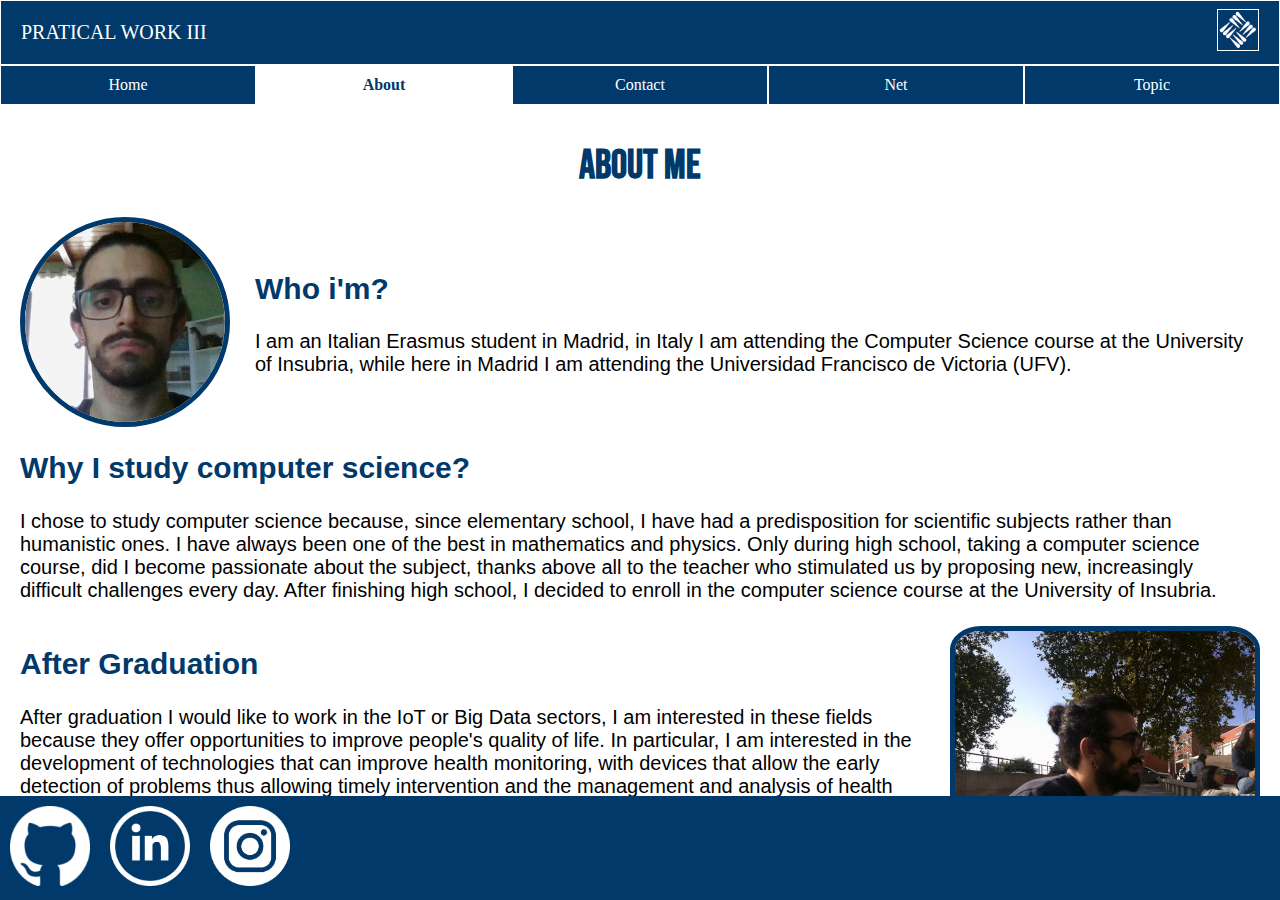
==== docs/public/about.html @ a46e9b0a "Adding about.html and relative files" ====
<!DOCTYPE html>
<html>
    <head>
        <!-- Basic -->
        <meta charset="utf-8" />
        <meta http-equiv="X-UA-Compatible" content="IE=edge" />
        
        <!-- Mobile Metas -->
        <meta name="viewport" content="width=device-width, initial-scale=1, shrink-to-fit=no" />
        
        <!-- Site Metas -->
        <meta name="keywords" content="" />
        <meta name="description" content="" />
        <meta name="author" content="" />
        
        <title>Home</title>
        
        <link rel="stylesheet" href="../css/menu.css">
        <link rel="stylesheet" href="../css/about.css">
    </head>
    <body class="content">
        <header>
            <div class="header-content">
                <div class="header-title"><p>PRATICAL WORK III</p><a href="https://www.ufv.es/" ><img class="header-logo" src="../images/ufv_logo.png"></a></div>
                <nav>
                    <div class="nav-item"><a href="../index.html">Home</a></div>
                    <div class="nav-item active"><a href="#">About</a></div>
                    <div class="nav-item"><a href="./contact.html">Contact</a></div>
                    <div class="nav-item"><a href="./net.html">Net</a></div>
                    <div class="nav-item"><a href="./topic.html">Topic</a></div>
                </nav>
            </div>
        </header>
        <main>
            <h1>ABOUT ME</h1>
            <div class="img-text">
                <img class="rounded" src="../images/aboutMe.jpg"> 
            <div>
                <h2>Who i'm?</h3>
                <p>I am an Italian Erasmus student in Madrid, in Italy I am attending the Computer Science course at the University of Insubria, while here in Madrid I am attending the Universidad Francisco de Victoria (UFV).</p>
            </div>
            </div>

            <div>
                <h2>Why I study computer science?</h2>
                <p>I chose to study computer science because, since elementary school, I have had a predisposition for scientific subjects rather than humanistic ones. I have always been one of the best in mathematics and physics. Only during high school, taking a computer science course, did I become passionate about the subject, thanks above all to the teacher who stimulated us by proposing new, increasingly difficult challenges every day. After finishing high school, I decided to enroll in the computer science course at the University of Insubria.</p> 
            </div>

            <div class="img-text">
                <div>
                    <h2>After Graduation</h2>
                    <p>
                        After graduation I would like to work in the IoT or Big Data sectors, I am interested in these fields because they offer opportunities to improve people's quality of life.
                        In particular, I am interested in the development of technologies that can improve health monitoring, with devices that allow the early detection of problems thus allowing timely intervention and the management and analysis of health data allowing the creation of systems that make diagnoses more accurate and more personalized care.
                    </p>
                </div>
                <img class="border" src="../images/about.jpeg">

            </div>

            <div>
                <h2>My little bag of experience</h2>
                <p>
                    Instruction:
                    <ul>
                        <li>Scientific High School diploma</li>
                        <li>Attending Computer Science degree course</li>
                    </ul>
                    Work experience:
                    <ul>
                        <li>Electrician</li>
                        <li>warehouse worker</li>
                    </ul>
                    Volunteering Activities:
                    <ul>
                        <li>Italian Red Cross (CRI)</li>
                        <li>"Millepiedi" Onlus</li>
                    </ul>
                </p>
            </div>


            
        </main>
        <footer>
            <div class="footer-content">
            <a href="https://github.com/Ti-Voglio-Bene" target="_blank" class="logo-link">
                <img src="../images/git_logo.png" alt="GitHub" class="logo">
            </a>
            <a href="https://it.linkedin.com/in/gabriele-borgia-b2540a241?trk=people-guest_people_search-card" target="_blank" class="logo-link">
                <img src="../images/linkedIn_logo.png" alt="LinkedIn" class="logo">
            </a>
            <a href="https://www.instagram.com/gatti__foto__di/" target="_blank" class="logo-link">
                <img src="../images/instagram_logo.png" alt="LinkedIn" class="logo">
            </a>
            </div>
        </footer>
    </body>
</html>
---- docs/css/menu.css ----
body {
    margin: 0; /* Rimuove margini predefiniti del browser */
    display: flex; /* Usa Flexbox */
    flex-direction: column; /* Imposta la direzione del layout (colonna) */
    height: 100%; /* Imposta l'altezza della viewport */
}

main{
    flex: 1;
}

.content {
    display: flex;
    flex-direction: column;
    height: 100vh;
}

.header-logo {
    width: 40px;
    height: auto;
    border: 1px solid #fff;
}

.header-title {
    width: 100%; /* Occupa tutto lo spazio orizzontale */
    background-color: #00396a;
    display: flex; /* Usa Flexbox per allineare contenuto */
    justify-content: space-between; /* Allinea gli elementi orizzontalmente */
    align-items: center; /* Allinea gli elementi verticalmente */
    color: white;
    font-size: 20px;
    padding: 0 20px;
    box-sizing: border-box;
    border: 1px solid #fff;
}

nav {
    background-color: #00396a;
    display: flex;
    justify-content: space-between; /* Distribuisce lo spazio tra gli elementi */
    align-items: center; /* Allinea verticalmente al centro */
}

.nav-item {
    display: block;  /* Assicurati che il div occupi l'intero spazio */
    flex: 1;
    text-align: center;
    color: white;
    padding: 10px;
    border: 1px solid #fff;
}


.nav-item a {
    display: block;  /* Rende il link un blocco per occupare l'intero spazio */
    width: 100%;     /* Garantisce che il link occupi tutta la larghezza del div */
    height: 100%;    /* Può essere utile per rendere il link cliccabile anche verticalmente */
    text-decoration: none;  /* Rimuove la sottolineatura */
    color: inherit;  /* Rende il colore del testo ereditato dal div */
}

.nav-item a:active, a:focus, a:hover {
    color: inherit;
}


.active {
    background-color: white;
    font-weight: bold;
    color: #00396a;
}

.nav-link {
    color: white;
}

footer {
    background-color: #00396a;
    color: white;
    width: 100%; /* Occupa tutta la larghezza */
}

.footer-content {
    position: relative;
    display: flex;
    padding-top: 10px;
    padding-bottom: 10px;
    gap: 20px;
    padding-left: 10px;
    bottom: 0px;
}

.logo {
    width: 80px;
    height: auto;
    transition: transform 0.3s ease;
}

.logo-link:hover .logo {
    transform: scale(1.1);
}
---- docs/css/about.css ----
@import url('https://fonts.googleapis.com/css2?family=Bebas+Neue&display=swap');
@import url('https://fonts.googleapis.com/css2?family=Montserrat:ital,wght@0,100..900;1,100..900&display=swap');

main{
    overflow: auto;
    font-size: 20px;
    padding: 20px;
    padding-top: 10px;
    font-family: "Montserrat:ital",sans-serif;
   
}

.img-text{
    display: flex;
    align-items: center;
    gap: 25px; 
}

h1{
    font-family: "Bebas Neue",sans-serif;
    font-size: 40px;
    text-align: center;
    font-weight: bold;
    color:  #00396a;
}

h2{
   color:  #00396a;
}

.rounded{
    border-radius: 50%;
    border: 5px solid;
    border-color: #00396a;
    
}

.border{
    border-radius: 10%;
    border: 5px solid;
    border-color: #00396a;
}
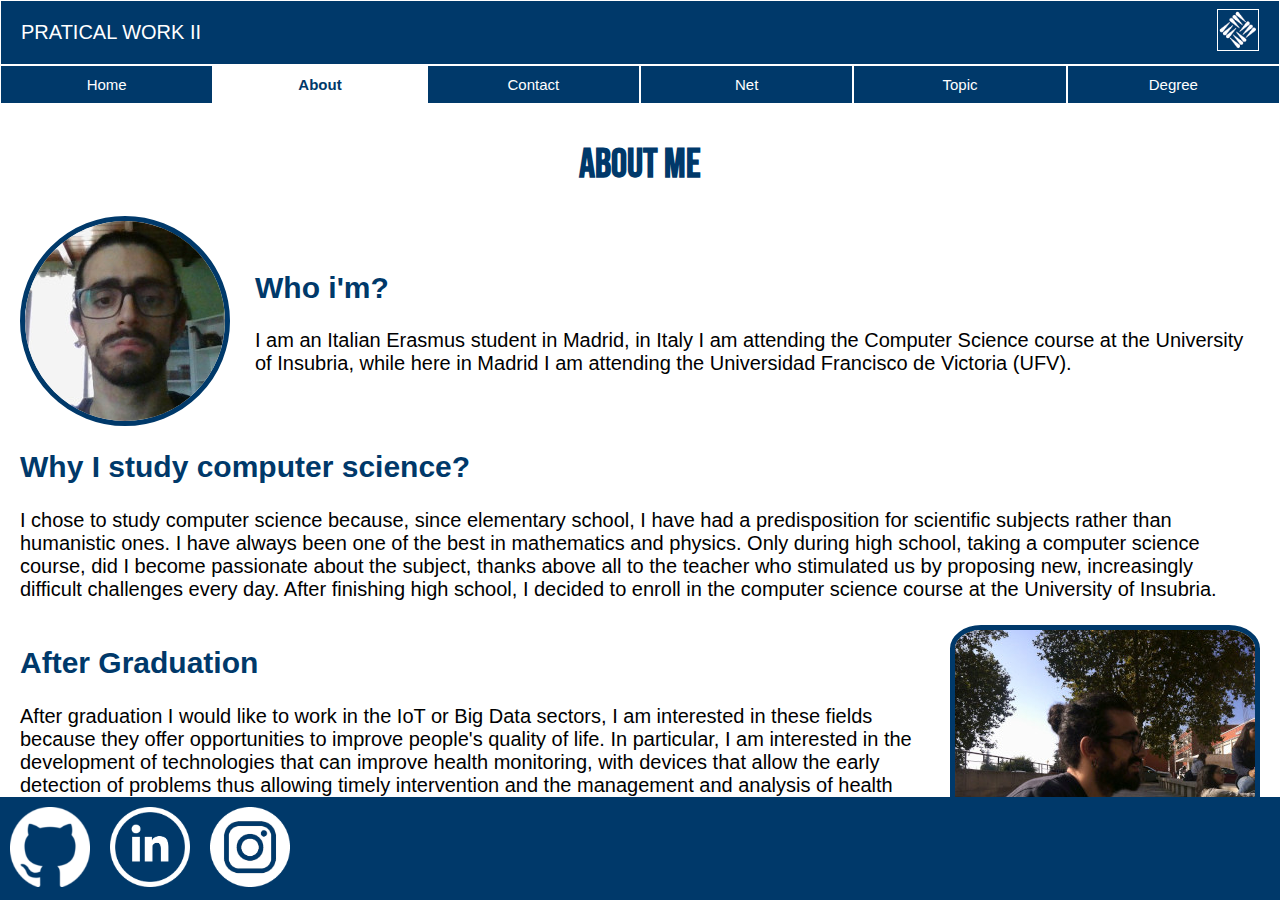
==== commit 75ee726a: "Correction of errors within the various HTML files and minor changes to the CSS files." ====
--- a/docs/public/about.html
+++ b/docs/public/about.html
@@ -13,7 +13,7 @@
         <meta name="description" content="" />
         <meta name="author" content="" />
         
-        <title>Home</title>
+        <title>About</title>
         
         <link rel="stylesheet" href="../css/menu.css">
         <link rel="stylesheet" href="../css/about.css">
@@ -21,13 +21,14 @@
     <body class="content">
         <header>
             <div class="header-content">
-                <div class="header-title"><p>PRATICAL WORK III</p><a href="https://www.ufv.es/" ><img class="header-logo" src="../images/ufv_logo.png"></a></div>
+                <div class="header-title"><p>PRATICAL WORK II</p><a href="https://www.ufv.es/" ><img class="header-logo" src="../images/ufv_logo.png"></a></div>
                 <nav>
                     <div class="nav-item"><a href="../index.html">Home</a></div>
                     <div class="nav-item active"><a href="#">About</a></div>
                     <div class="nav-item"><a href="./contact.html">Contact</a></div>
                     <div class="nav-item"><a href="./net.html">Net</a></div>
                     <div class="nav-item"><a href="./topic.html">Topic</a></div>
+                    <div class="nav-item"><a href="./degree.html">Degree</a></div>
                 </nav>
             </div>
         </header>
@@ -77,6 +78,8 @@
                         <li>"Millepiedi" Onlus</li>
                     </ul>
                 </p>
+
+                <a href="../images/CV_Borgia_Gabriele.pdf" target="_blank" class="button">CURRICULM VITAE</a>
             </div>
 
 
--- a/docs/css/menu.css
+++ b/docs/css/menu.css
@@ -1,8 +1,12 @@
+@import url('https://fonts.googleapis.com/css2?family=Bebas+Neue&display=swap');
+@import url('https://fonts.googleapis.com/css2?family=Montserrat:ital,wght@0,100..900;1,100..900&display=swap');
 body {
-    margin: 0; /* Rimuove margini predefiniti del browser */
-    display: flex; /* Usa Flexbox */
-    flex-direction: column; /* Imposta la direzione del layout (colonna) */
-    height: 100%; /* Imposta l'altezza della viewport */
+    margin: 0;
+    display: flex;
+    flex-direction: column;
+    height: 100%;
+    font-size: 15px;
+    font-family: "Montserrat:ital",sans-serif;
 }
 
 main{
@@ -22,11 +26,11 @@
 }
 
 .header-title {
-    width: 100%; /* Occupa tutto lo spazio orizzontale */
+    width: 100%;
     background-color: #00396a;
-    display: flex; /* Usa Flexbox per allineare contenuto */
-    justify-content: space-between; /* Allinea gli elementi orizzontalmente */
-    align-items: center; /* Allinea gli elementi verticalmente */
+    display: flex;
+    justify-content: space-between;
+    align-items: center;
     color: white;
     font-size: 20px;
     padding: 0 20px;
@@ -37,12 +41,12 @@
 nav {
     background-color: #00396a;
     display: flex;
-    justify-content: space-between; /* Distribuisce lo spazio tra gli elementi */
-    align-items: center; /* Allinea verticalmente al centro */
+    justify-content: space-between;
+    align-items: center;
 }
 
 .nav-item {
-    display: block;  /* Assicurati che il div occupi l'intero spazio */
+    display: block;
     flex: 1;
     text-align: center;
     color: white;
@@ -52,11 +56,11 @@
 
 
 .nav-item a {
-    display: block;  /* Rende il link un blocco per occupare l'intero spazio */
-    width: 100%;     /* Garantisce che il link occupi tutta la larghezza del div */
-    height: 100%;    /* Può essere utile per rendere il link cliccabile anche verticalmente */
-    text-decoration: none;  /* Rimuove la sottolineatura */
-    color: inherit;  /* Rende il colore del testo ereditato dal div */
+    display: block;
+    width: 100%;
+    height: 100%;
+    text-decoration: none;
+    color: inherit;
 }
 
 .nav-item a:active, a:focus, a:hover {
@@ -77,7 +81,7 @@
 footer {
     background-color: #00396a;
     color: white;
-    width: 100%; /* Occupa tutta la larghezza */
+    width: 100%;
 }
 
 .footer-content {
--- a/docs/css/about.css
+++ b/docs/css/about.css
@@ -40,3 +40,20 @@
     border: 5px solid;
     border-color: #00396a;
 }
+
+.button {
+    display: inline-block;
+    padding: 10px 20px;
+    font-size: 16px;
+    color: white;
+    background-color: #00396a;
+    text-align: center;
+    text-decoration: none;
+    border-radius: 5px;
+    border: none;
+    cursor: pointer;
+}
+.button:hover {
+    color: white;
+    background-color: #005ea6;
+}
